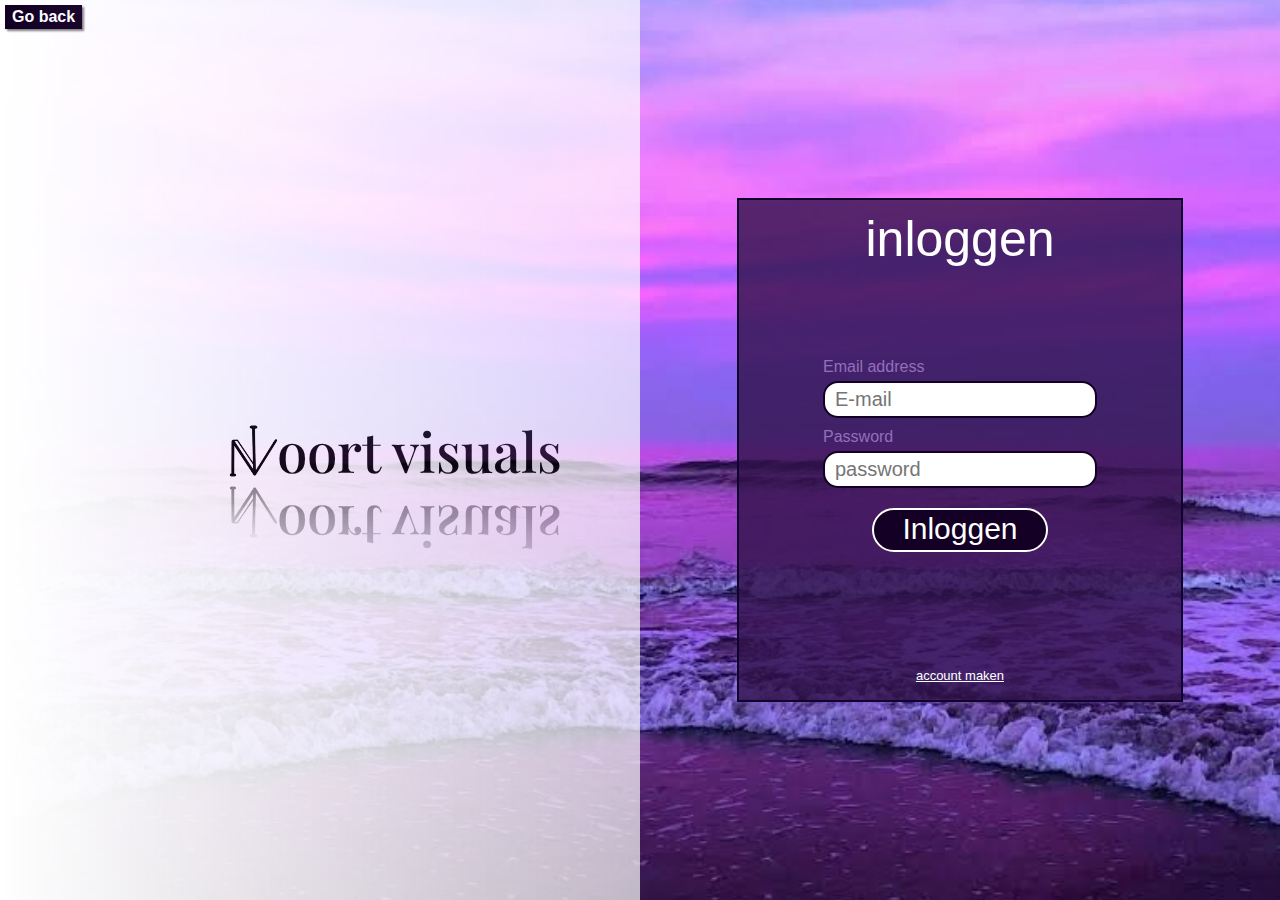
==== HTML/Inlog.html @ 81700d78 "Add files via upload" ====
<!DOCTYPE html>
<!DOCTYPE html>
<html lang="en">
  <head>
    <title>Inloggen Noort visuals</title>
    <link rel="icon" type="image/x-icon" href="../images/NV-logo.png" />
    <link rel="stylesheet" href="../CSS/inlog.CSS" />
    <link rel="preconnect" href="https://fonts.googleapis.com" />
    <link rel="preconnect" href="https://fonts.gstatic.com" crossorigin />
    <link
      href="https://fonts.googleapis.com/css2?family=Playfair+Display:wght@400;500;700&display=swap"
      rel="stylesheet"
    />
  </head>
  <body>
    <div class="inglogo">
      <div class="terug-a">Go back</div>
      <img class="img-logo" src="../images/NV-logo.png" alt="NV-logo" />
      <div class="NV-t">oort visuals</div>
    </div>
    <div class="rightside">
      <img class="sunset-img" src="../images/purple1.jpg" alt="sunset" />
      <div class="front">
        <div class="inloggen-div">inloggen</div>
        <div class="text-div">
          <div>
            <div class="email-t">Email address</div>
            <div class="email-div">
              <input class="email" type="email" placeholder="E-mail" />
            </div>
          </div>
          <div>
            <div class="password-t">Password</div>
            <div class="password-div">
              <input class="password" type="password" placeholder="password" />
            </div>
          </div>
          <div class="inloggen-button">Inloggen</div>
          <div><p></p></div>
        </div>
        <div class="account" onclick="draaiI()">account maken</div>
      </div>
      <div class="back">
        <div class="account-A">Create a account</div>

        <div class="center-A">
          <div class="email-A">
            <div class="email-t">Email address</div>
            <input class="email" type="email" placeholder="E-mail" />
          </div>
          <div class="password-A">
            <div class="password-t">Password</div>
            <input class="password" type="password" placeholder="Password" />
          </div>
          <div class="confirm-A">
            <div class="password-t">Confirm Password</div>
            <input
              class="confirm"
              type="password"
              placeholder="Confirm password"
            />
          </div>
          <div class="create-div">Create Account</div>
        </div>
        <div class="inloggen-A" onclick="draaiA()">Inloggen</div>
      </div>
    </div>
    <script src="../JAVASCRIPT/Inlog.js"></script>
  </body>
</html>
---- CSS/inlog.CSS ----
body{
    background-color: rgb(255, 255, 255);
    display: flex;
    align-items: center;
    justify-content: center;
    height: 100vh;
    margin: 0px;
    font-family: Arial, Helvetica, sans-serif;
}

.inglogo{
    flex: 1;
    display: flex;
    align-items: center;
    justify-content: center;
    height: 100vh;
    position: relative;
    
}
.img-logo{
    object-fit:cover;
    flex: 0.15;
    margin-left: 150px;
    -webkit-box-reflect:below 5px linear-gradient(to bottom, rgba(0,0,0,0.01), rgba(0,0,0,0.5));
}

.NV-t{
    font-size: 55px;
    font-weight: 500;
    font-family: Playfair Display, arial;
    color: black;
    text-decoration: none;
    margin-left:-1px;
    -webkit-box-reflect:below 5px linear-gradient(to bottom, rgba(0,0,0,0.1), rgba(0,0,0,0.5));
}
.terug-a{
    color: white;
    position: absolute;
    top:5px;
    left:5px;
    border: 2px solid rgb(19, 0, 36);
    box-shadow: 2px 2px 2px rgba(0,0,0,0.2);
    font-weight: 700;
    padding: 1px 5px;
    box-shadow: 2px 2px 2px rgba(0, 0, 0, 0.5);
    background-color: rgb(19, 0, 36) ;
    cursor: pointer;
}
.terug-a:hover{
    color: rgb(19, 0, 36);
    background-color: white;
    transition: 0.5s;
    transform: translateY(-2px);
}
.rightside{
    color: rgb(255, 255, 255);
    flex: 1;
    display: flex;
    align-items: center;
    justify-content: center;
    position: relative;
}
.sunset-img{
    position: absolute;
    
}
/*inlog-front*/
.front{
    border: 2px solid rgb(17, 1, 46);
    background-color: rgba(47, 18, 73, 0.8);
    height: 500px;
    display: flex;
    flex-direction:column; 
    position: absolute;
    transition: 1s; 
    width: 442px;
    opacity: 1;
}
.frontcss{
    transform: rotateY(180deg); 
    opacity: 0;
    transition: 1s;
}

.sunset-img{
    object-fit: cover;
    height: 100vh;
    width: 100%;
    -webkit-box-reflect:left 0px linear-gradient(to left, rgba(0,0,0,0), rgba(0,0,0,0.3));
}
.inloggen-div{
    font-size: 50px;
    display: flex;
    justify-content: center;
    margin-top: 10px;
}
.text-div{
    display: flex;
    align-items: center;
    justify-content: center;
    flex-direction:column; 
    height: 80%;
}
.inloggen-button{
    font-size: 30px;
    border: 2px solid white;
    background-color: rgb(19, 0, 36);
    padding: 2px 28px 4px 28px;
    margin: 10px;
    cursor: pointer;
    border-radius: 50px;
}
.email-t, .password-t{
    color: rgb(151, 110, 187);
}
.account{
    font-size: small;
    text-decoration: underline;
    display: flex;
    align-items:end;
    cursor: pointer;
    justify-content: center;
}

/*inlog-front*/
/*account-back*/
.back{
    border: 2px solid rgb(17, 1, 46);
    background-color: rgba(47, 18, 73, 0.8);
    height: 500px;
    display: flex;
    flex-direction:column; 
    position: absolute;
    transition: 1s;
    width: 442px;
    transform: rotateY(180deg);
    -webkit-backface-visibility: hidden;
    backface-visibility: hidden;
}
.backcss{
    transform: rotateY(0deg);
}
.center-A{
    display: flex;
    align-items: center;
    justify-content: center;
    flex-direction:column; 
    height: 82%;
}
.account-A{
    font-size: 40px;
    display: flex;
    justify-content: center;
    margin-top: 12px;
}
.email, .password, .confirm{
    background-color: white; 
    border: 2px solid rgba(19, 0,36,1);
    border-radius: 15px ;
    outline: none;
    margin:5px 0 10px 0;
    padding: 5px 10px;
    font-size: 20px;
    width: 250px;
}
.create-div{
    display: flex;
    justify-content: center;
    font-size: 25px;
    border: 2px solid white;
    background-color: rgb(19, 0, 36);
    color: white;
    padding: 8px 20px 8px 20px;
    margin: 10px;
    cursor: pointer;
    border-radius: 50px;
}
.inloggen-A{
    font-size: small;
    text-decoration: underline;
    display: flex;
    align-items:end;
    cursor: pointer;
    justify-content: center;
}
/*account-back*/
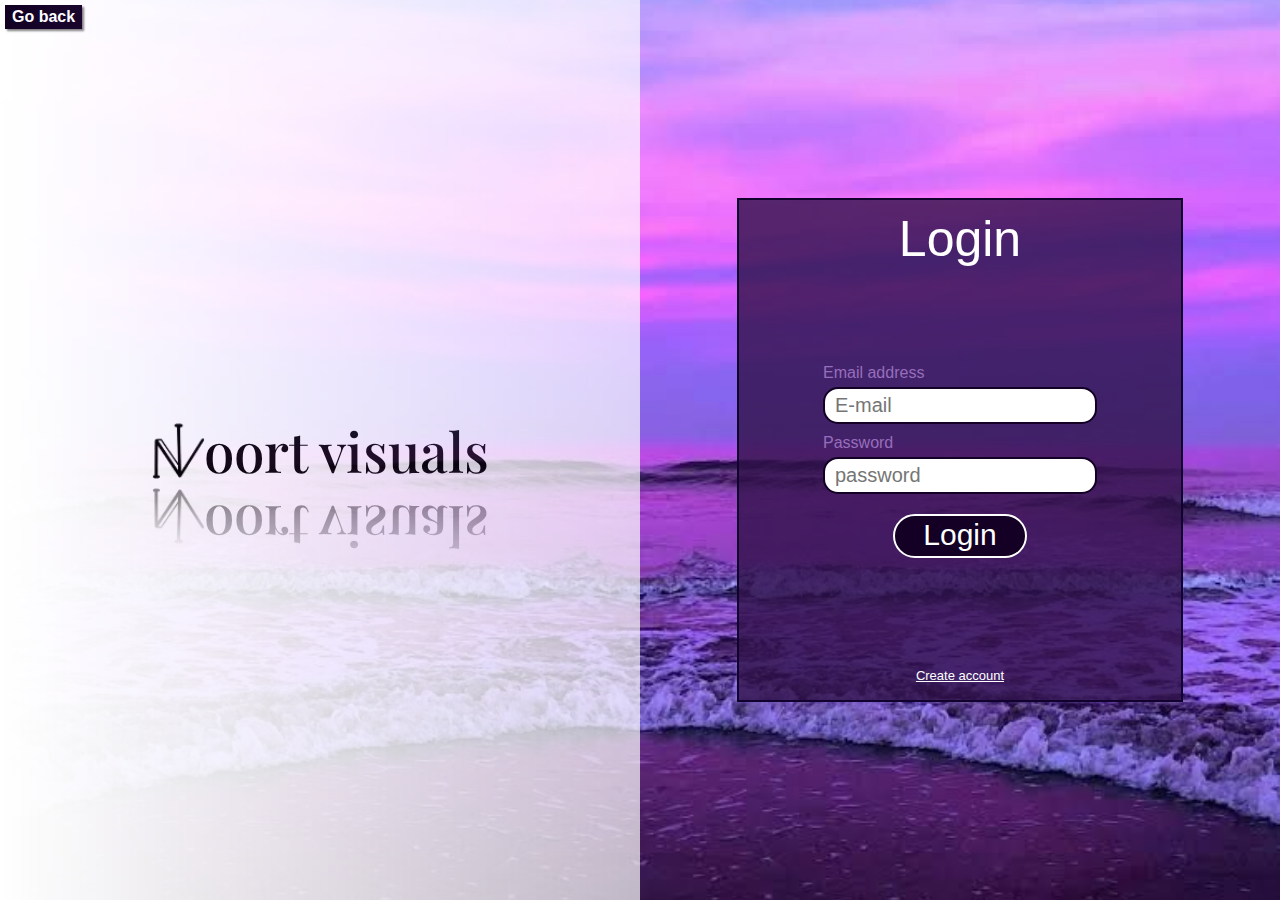
==== commit 6a2feea1: "Add files via upload" ====
--- a/HTML/Inlog.html
+++ b/HTML/Inlog.html
@@ -2,7 +2,7 @@
 <!DOCTYPE html>
 <html lang="en">
   <head>
-    <title>Inloggen Noort visuals</title>
+    <title>Login Noort visuals</title>
     <link rel="icon" type="image/x-icon" href="../images/NV-logo.png" />
     <link rel="stylesheet" href="../CSS/inlog.CSS" />
     <link rel="preconnect" href="https://fonts.googleapis.com" />
@@ -21,36 +21,43 @@
     <div class="rightside">
       <img class="sunset-img" src="../images/purple1.jpg" alt="sunset" />
       <div class="front">
-        <div class="inloggen-div">inloggen</div>
+        <div class="inloggen-div">Login</div>
         <div class="text-div">
           <div>
             <div class="email-t">Email address</div>
             <div class="email-div">
-              <input class="email" type="email" placeholder="E-mail" />
+              <input class="emailI email" type="email" placeholder="E-mail" />
             </div>
           </div>
           <div>
             <div class="password-t">Password</div>
             <div class="password-div">
-              <input class="password" type="password" placeholder="password" />
+              <input
+                class="passwordI password"
+                type="password"
+                placeholder="password"
+              />
             </div>
           </div>
-          <div class="inloggen-button">Inloggen</div>
-          <div><p></p></div>
+          <div class="inloggen-button">Login</div>
+          <div class="messagediv messagedivI"></div>
         </div>
-        <div class="account" onclick="draaiI()">account maken</div>
+        <div class="account">Create account</div>
       </div>
       <div class="back">
-        <div class="account-A">Create a account</div>
-
+        <div class="account-A">Create account</div>
         <div class="center-A">
           <div class="email-A">
             <div class="email-t">Email address</div>
-            <input class="email" type="email" placeholder="E-mail" />
+            <input class="emailA email" type="email" placeholder="E-mail" />
           </div>
           <div class="password-A">
-            <div class="password-t">Password</div>
-            <input class="password" type="password" placeholder="Password" />
+            <div class="password-t">Password (min 8 characters)</div>
+            <input
+              class="passwordA password"
+              type="password"
+              placeholder="Password"
+            />
           </div>
           <div class="confirm-A">
             <div class="password-t">Confirm Password</div>
@@ -61,10 +68,12 @@
             />
           </div>
           <div class="create-div">Create Account</div>
+          <div class="messagediv messagedivA"></div>
         </div>
-        <div class="inloggen-A" onclick="draaiA()">Inloggen</div>
+
+        <div class="inloggen-A">login</div>
       </div>
     </div>
-    <script src="../JAVASCRIPT/Inlog.js"></script>
+    <script type="module" src="../JAVASCRIPT/Inlog.js"></script>
   </body>
 </html>
--- a/CSS/inlog.CSS
+++ b/CSS/inlog.CSS
@@ -7,7 +7,6 @@
     margin: 0px;
     font-family: Arial, Helvetica, sans-serif;
 }
-
 .inglogo{
     flex: 1;
     display: flex;
@@ -15,15 +14,12 @@
     justify-content: center;
     height: 100vh;
     position: relative;
-    
 }
 .img-logo{
     object-fit:cover;
     flex: 0.15;
-    margin-left: 150px;
     -webkit-box-reflect:below 5px linear-gradient(to bottom, rgba(0,0,0,0.01), rgba(0,0,0,0.5));
 }
-
 .NV-t{
     font-size: 55px;
     font-weight: 500;
@@ -183,4 +179,40 @@
     cursor: pointer;
     justify-content: center;
 }
+.messagediv{
+    color: red;
+    font-style: italic;
+    margin-top: 5px;
+}
+.accountmade{
+    font-size: 30px;
+    color: white;
+    display: flex;
+    align-items:center;
+    justify-content:center;
+    height: 100%;
+    text-align: center;
+}
+.divloggedin{
+    display: flex;
+    align-items:center;
+    flex-direction:column; 
+    height: 100%;
+}
+.logged-in{
+    font-size: 30px;
+    color: white;
+    display: flex;
+    flex: 1;
+    align-items:center;
+}
+.log-out{
+    display: flex;
+    
+    color: rgb(240, 240, 240);
+    align-items:end;
+    text-decoration: underline;
+    margin-bottom: 5px;
+    cursor: pointer;
+}
 /*account-back*/